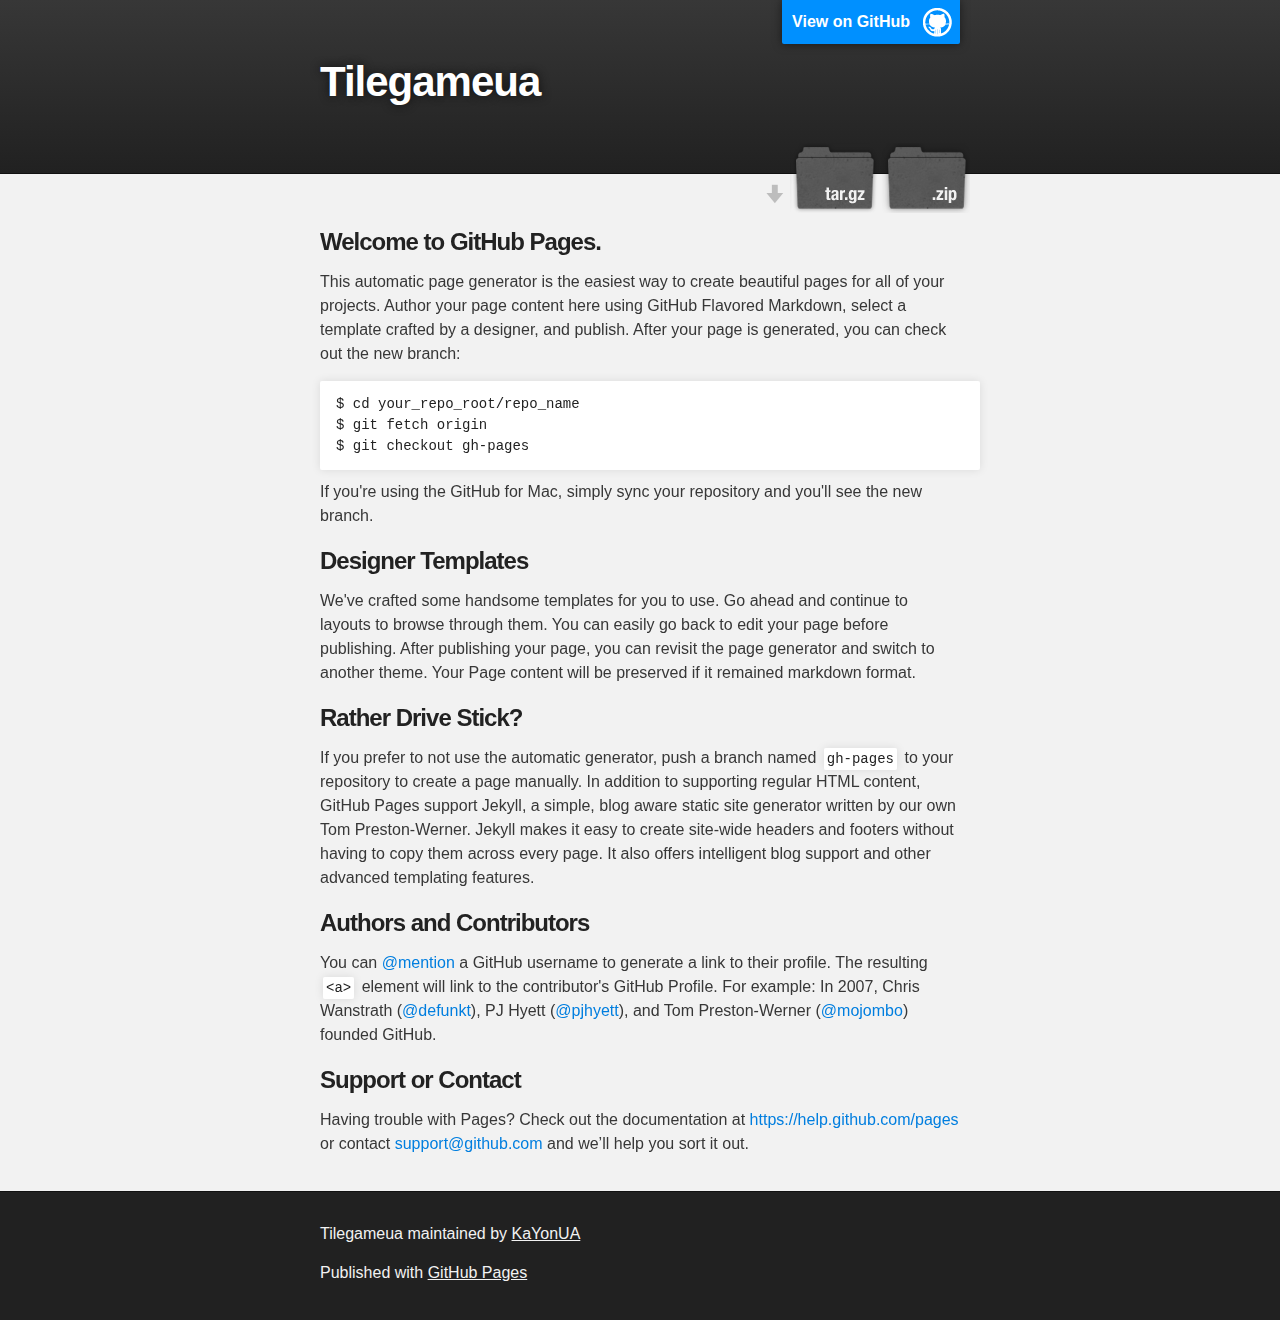
==== index.html @ 601629f7 "Create gh-pages branch via GitHub" ====
<!DOCTYPE html>
<html>

  <head>
    <meta charset='utf-8'>
    <meta http-equiv="X-UA-Compatible" content="chrome=1">
    <meta name="description" content="Tilegameua : ">

    <link rel="stylesheet" type="text/css" media="screen" href="stylesheets/stylesheet.css">

    <title>Tilegameua</title>
  </head>

  <body>

    <!-- HEADER -->
    <div id="header_wrap" class="outer">
        <header class="inner">
          <a id="forkme_banner" href="https://github.com/KaYonUA/TileGameUA">View on GitHub</a>

          <h1 id="project_title">Tilegameua</h1>
          <h2 id="project_tagline"></h2>

            <section id="downloads">
              <a class="zip_download_link" href="https://github.com/KaYonUA/TileGameUA/zipball/master">Download this project as a .zip file</a>
              <a class="tar_download_link" href="https://github.com/KaYonUA/TileGameUA/tarball/master">Download this project as a tar.gz file</a>
            </section>
        </header>
    </div>

    <!-- MAIN CONTENT -->
    <div id="main_content_wrap" class="outer">
      <section id="main_content" class="inner">
        <h3>
<a id="welcome-to-github-pages" class="anchor" href="#welcome-to-github-pages" aria-hidden="true"><span class="octicon octicon-link"></span></a>Welcome to GitHub Pages.</h3>

<p>This automatic page generator is the easiest way to create beautiful pages for all of your projects. Author your page content here using GitHub Flavored Markdown, select a template crafted by a designer, and publish. After your page is generated, you can check out the new branch:</p>

<pre><code>$ cd your_repo_root/repo_name
$ git fetch origin
$ git checkout gh-pages
</code></pre>

<p>If you're using the GitHub for Mac, simply sync your repository and you'll see the new branch.</p>

<h3>
<a id="designer-templates" class="anchor" href="#designer-templates" aria-hidden="true"><span class="octicon octicon-link"></span></a>Designer Templates</h3>

<p>We've crafted some handsome templates for you to use. Go ahead and continue to layouts to browse through them. You can easily go back to edit your page before publishing. After publishing your page, you can revisit the page generator and switch to another theme. Your Page content will be preserved if it remained markdown format.</p>

<h3>
<a id="rather-drive-stick" class="anchor" href="#rather-drive-stick" aria-hidden="true"><span class="octicon octicon-link"></span></a>Rather Drive Stick?</h3>

<p>If you prefer to not use the automatic generator, push a branch named <code>gh-pages</code> to your repository to create a page manually. In addition to supporting regular HTML content, GitHub Pages support Jekyll, a simple, blog aware static site generator written by our own Tom Preston-Werner. Jekyll makes it easy to create site-wide headers and footers without having to copy them across every page. It also offers intelligent blog support and other advanced templating features.</p>

<h3>
<a id="authors-and-contributors" class="anchor" href="#authors-and-contributors" aria-hidden="true"><span class="octicon octicon-link"></span></a>Authors and Contributors</h3>

<p>You can <a href="https://github.com/blog/821" class="user-mention">@mention</a> a GitHub username to generate a link to their profile. The resulting <code>&lt;a&gt;</code> element will link to the contributor's GitHub Profile. For example: In 2007, Chris Wanstrath (<a href="https://github.com/defunkt" class="user-mention">@defunkt</a>), PJ Hyett (<a href="https://github.com/pjhyett" class="user-mention">@pjhyett</a>), and Tom Preston-Werner (<a href="https://github.com/mojombo" class="user-mention">@mojombo</a>) founded GitHub.</p>

<h3>
<a id="support-or-contact" class="anchor" href="#support-or-contact" aria-hidden="true"><span class="octicon octicon-link"></span></a>Support or Contact</h3>

<p>Having trouble with Pages? Check out the documentation at <a href="https://help.github.com/pages">https://help.github.com/pages</a> or contact <a href="mailto:support@github.com">support@github.com</a> and we’ll help you sort it out.</p>
      </section>
    </div>

    <!-- FOOTER  -->
    <div id="footer_wrap" class="outer">
      <footer class="inner">
        <p class="copyright">Tilegameua maintained by <a href="https://github.com/KaYonUA">KaYonUA</a></p>
        <p>Published with <a href="http://pages.github.com">GitHub Pages</a></p>
      </footer>
    </div>

    

  </body>
</html>
---- stylesheets/stylesheet.css ----
/*******************************************************************************
Slate Theme for GitHub Pages
by Jason Costello, @jsncostello
*******************************************************************************/

@import url(pygment_trac.css);

/*******************************************************************************
MeyerWeb Reset
*******************************************************************************/

html, body, div, span, applet, object, iframe,
h1, h2, h3, h4, h5, h6, p, blockquote, pre,
a, abbr, acronym, address, big, cite, code,
del, dfn, em, img, ins, kbd, q, s, samp,
small, strike, strong, sub, sup, tt, var,
b, u, i, center,
dl, dt, dd, ol, ul, li,
fieldset, form, label, legend,
table, caption, tbody, tfoot, thead, tr, th, td,
article, aside, canvas, details, embed,
figure, figcaption, footer, header, hgroup,
menu, nav, output, ruby, section, summary,
time, mark, audio, video {
  margin: 0;
  padding: 0;
  border: 0;
  font: inherit;
  vertical-align: baseline;
}

/* HTML5 display-role reset for older browsers */
article, aside, details, figcaption, figure,
footer, header, hgroup, menu, nav, section {
  display: block;
}

ol, ul {
  list-style: none;
}

table {
  border-collapse: collapse;
  border-spacing: 0;
}

/*******************************************************************************
Theme Styles
*******************************************************************************/

body {
  box-sizing: border-box;
  color:#373737;
  background: #212121;
  font-size: 16px;
  font-family: 'Myriad Pro', Calibri, Helvetica, Arial, sans-serif;
  line-height: 1.5;
  -webkit-font-smoothing: antialiased;
}

h1, h2, h3, h4, h5, h6 {
  margin: 10px 0;
  font-weight: 700;
  color:#222222;
  font-family: 'Lucida Grande', 'Calibri', Helvetica, Arial, sans-serif;
  letter-spacing: -1px;
}

h1 {
  font-size: 36px;
  font-weight: 700;
}

h2 {
  padding-bottom: 10px;
  font-size: 32px;
  background: url('../images/bg_hr.png') repeat-x bottom;
}

h3 {
  font-size: 24px;
}

h4 {
  font-size: 21px;
}

h5 {
  font-size: 18px;
}

h6 {
  font-size: 16px;
}

p {
  margin: 10px 0 15px 0;
}

footer p {
  color: #f2f2f2;
}

a {
  text-decoration: none;
  color: #007edf;
  text-shadow: none;

  transition: color 0.5s ease;
  transition: text-shadow 0.5s ease;
  -webkit-transition: color 0.5s ease;
  -webkit-transition: text-shadow 0.5s ease;
  -moz-transition: color 0.5s ease;
  -moz-transition: text-shadow 0.5s ease;
  -o-transition: color 0.5s ease;
  -o-transition: text-shadow 0.5s ease;
  -ms-transition: color 0.5s ease;
  -ms-transition: text-shadow 0.5s ease;
}

a:hover, a:focus {text-decoration: underline;}

footer a {
  color: #F2F2F2;
  text-decoration: underline;
}

em {
  font-style: italic;
}

strong {
  font-weight: bold;
}

img {
  position: relative;
  margin: 0 auto;
  max-width: 739px;
  padding: 5px;
  margin: 10px 0 10px 0;
  border: 1px solid #ebebeb;

  box-shadow: 0 0 5px #ebebeb;
  -webkit-box-shadow: 0 0 5px #ebebeb;
  -moz-box-shadow: 0 0 5px #ebebeb;
  -o-box-shadow: 0 0 5px #ebebeb;
  -ms-box-shadow: 0 0 5px #ebebeb;
}

p img {
  display: inline;
  margin: 0;
  padding: 0;
  vertical-align: middle;
  text-align: center;
  border: none;
}

pre, code {
  width: 100%;
  color: #222;
  background-color: #fff;

  font-family: Monaco, "Bitstream Vera Sans Mono", "Lucida Console", Terminal, monospace;
  font-size: 14px;

  border-radius: 2px;
  -moz-border-radius: 2px;
  -webkit-border-radius: 2px;
}

pre {
  width: 100%;
  padding: 10px;
  box-shadow: 0 0 10px rgba(0,0,0,.1);
  overflow: auto;
}

code {
  padding: 3px;
  margin: 0 3px;
  box-shadow: 0 0 10px rgba(0,0,0,.1);
}

pre code {
  display: block;
  box-shadow: none;
}

blockquote {
  color: #666;
  margin-bottom: 20px;
  padding: 0 0 0 20px;
  border-left: 3px solid #bbb;
}


ul, ol, dl {
  margin-bottom: 15px
}

ul {
  list-style-position: inside;
  list-style: disc;
  padding-left: 20px;
}

ol {
  list-style-position: inside;
  list-style: decimal;
  padding-left: 20px;
}

dl dt {
  font-weight: bold;
}

dl dd {
  padding-left: 20px;
  font-style: italic;
}

dl p {
  padding-left: 20px;
  font-style: italic;
}

hr {
  height: 1px;
  margin-bottom: 5px;
  border: none;
  background: url('../images/bg_hr.png') repeat-x center;
}

table {
  border: 1px solid #373737;
  margin-bottom: 20px;
  text-align: left;
 }

th {
  font-family: 'Lucida Grande', 'Helvetica Neue', Helvetica, Arial, sans-serif;
  padding: 10px;
  background: #373737;
  color: #fff;
 }

td {
  padding: 10px;
  border: 1px solid #373737;
 }

form {
  background: #f2f2f2;
  padding: 20px;
}

/*******************************************************************************
Full-Width Styles
*******************************************************************************/

.outer {
  width: 100%;
}

.inner {
  position: relative;
  max-width: 640px;
  padding: 20px 10px;
  margin: 0 auto;
}

#forkme_banner {
  display: block;
  position: absolute;
  top:0;
  right: 10px;
  z-index: 10;
  padding: 10px 50px 10px 10px;
  color: #fff;
  background: url('../images/blacktocat.png') #0090ff no-repeat 95% 50%;
  font-weight: 700;
  box-shadow: 0 0 10px rgba(0,0,0,.5);
  border-bottom-left-radius: 2px;
  border-bottom-right-radius: 2px;
}

#header_wrap {
  background: #212121;
  background: -moz-linear-gradient(top, #373737, #212121);
  background: -webkit-linear-gradient(top, #373737, #212121);
  background: -ms-linear-gradient(top, #373737, #212121);
  background: -o-linear-gradient(top, #373737, #212121);
  background: linear-gradient(top, #373737, #212121);
}

#header_wrap .inner {
  padding: 50px 10px 30px 10px;
}

#project_title {
  margin: 0;
  color: #fff;
  font-size: 42px;
  font-weight: 700;
  text-shadow: #111 0px 0px 10px;
}

#project_tagline {
  color: #fff;
  font-size: 24px;
  font-weight: 300;
  background: none;
  text-shadow: #111 0px 0px 10px;
}

#downloads {
  position: absolute;
  width: 210px;
  z-index: 10;
  bottom: -40px;
  right: 0;
  height: 70px;
  background: url('../images/icon_download.png') no-repeat 0% 90%;
}

.zip_download_link {
  display: block;
  float: right;
  width: 90px;
  height:70px;
  text-indent: -5000px;
  overflow: hidden;
  background: url(../images/sprite_download.png) no-repeat bottom left;
}

.tar_download_link {
  display: block;
  float: right;
  width: 90px;
  height:70px;
  text-indent: -5000px;
  overflow: hidden;
  background: url(../images/sprite_download.png) no-repeat bottom right;
  margin-left: 10px;
}

.zip_download_link:hover {
  background: url(../images/sprite_download.png) no-repeat top left;
}

.tar_download_link:hover {
  background: url(../images/sprite_download.png) no-repeat top right;
}

#main_content_wrap {
  background: #f2f2f2;
  border-top: 1px solid #111;
  border-bottom: 1px solid #111;
}

#main_content {
  padding-top: 40px;
}

#footer_wrap {
  background: #212121;
}



/*******************************************************************************
Small Device Styles
*******************************************************************************/

@media screen and (max-width: 480px) {
  body {
    font-size:14px;
  }

  #downloads {
    display: none;
  }

  .inner {
    min-width: 320px;
    max-width: 480px;
  }

  #project_title {
  font-size: 32px;
  }

  h1 {
    font-size: 28px;
  }

  h2 {
    font-size: 24px;
  }

  h3 {
    font-size: 21px;
  }

  h4 {
    font-size: 18px;
  }

  h5 {
    font-size: 14px;
  }

  h6 {
    font-size: 12px;
  }

  code, pre {
    min-width: 320px;
    max-width: 480px;
    font-size: 11px;
  }

}
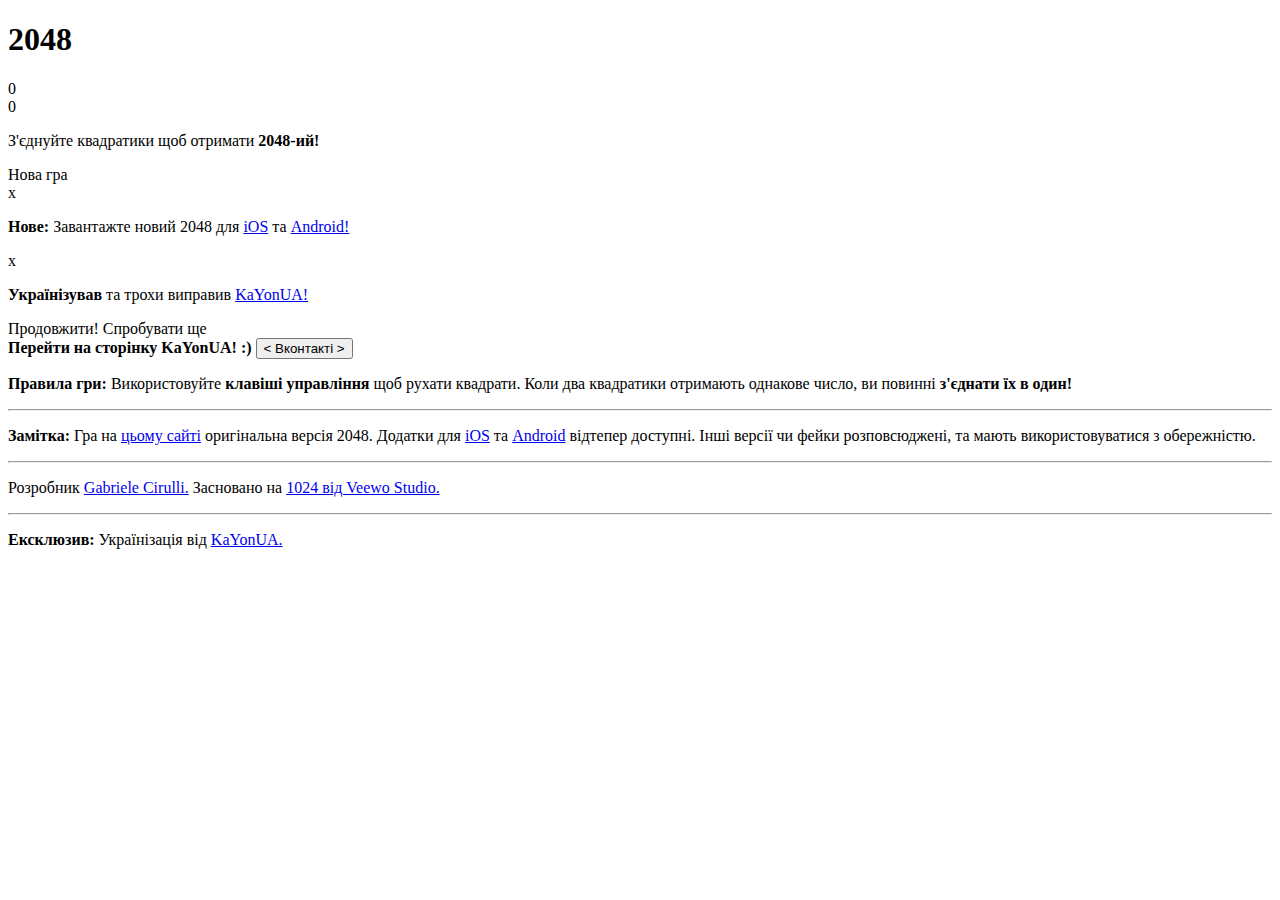
==== commit f7554b41: "1" ====
--- a/index.html
+++ b/index.html
@@ -1,79 +1,154 @@
+
 <!DOCTYPE html>
-<html>
+<html lang="en" manifest="cache.appcache">
+<head>
+  <meta charset="utf-8">
+  <title>2048</title>
 
-  <head>
-    <meta charset='utf-8'>
-    <meta http-equiv="X-UA-Compatible" content="chrome=1">
-    <meta name="description" content="Tilegameua : ">
+  <link href="style/main.css" rel="stylesheet" type="text/css">
+  <link rel="shortcut icon" href="favicon.ico">
+  <link rel="apple-touch-icon" href="meta/apple-touch-icon.png">
+  <link rel="apple-touch-startup-image" href="meta/apple-touch-startup-image-640x1096.png" media="(device-width: 320px) and (device-height: 568px) and (-webkit-device-pixel-ratio: 2)"> <!-- iPhone 5+ -->
+  <link rel="apple-touch-startup-image" href="meta/apple-touch-startup-image-640x920.png"  media="(device-width: 320px) and (device-height: 480px) and (-webkit-device-pixel-ratio: 2)"> <!-- iPhone, retina -->
+  <meta name="apple-mobile-web-app-capable" content="yes">
+  <meta name="apple-mobile-web-app-status-bar-style" content="black">
 
-    <link rel="stylesheet" type="text/css" media="screen" href="stylesheets/stylesheet.css">
+  <meta name="HandheldFriendly" content="True">
+  <meta name="MobileOptimized" content="320">
+  <meta name="viewport" content="width=device-width, target-densitydpi=160dpi, initial-scale=1.0, maximum-scale=1, user-scalable=no, minimal-ui">
+  <meta name="format-detection" content="telephone=no" />
 
-    <title>Tilegameua</title>
-  </head>
+  <meta name="apple-itunes-app" content="app-id=868076805">
 
-  <body>
+  <meta property="og:title" content="2048"/>
+  <meta property="og:site_name" content="2048"/>
+  <meta property="og:description" content="Join the numbers and get to the 2048 tile! Careful: this game is extremely addictive!"/>
+  <meta property="og:image" content="http://gabrielecirulli.github.io/2048/meta/og_image.png"/>
 
-    <!-- HEADER -->
-    <div id="header_wrap" class="outer">
-        <header class="inner">
-          <a id="forkme_banner" href="https://github.com/KaYonUA/TileGameUA">View on GitHub</a>
-
-          <h1 id="project_title">Tilegameua</h1>
-          <h2 id="project_tagline"></h2>
-
-            <section id="downloads">
-              <a class="zip_download_link" href="https://github.com/KaYonUA/TileGameUA/zipball/master">Download this project as a .zip file</a>
-              <a class="tar_download_link" href="https://github.com/KaYonUA/TileGameUA/tarball/master">Download this project as a tar.gz file</a>
-            </section>
-        </header>
+  <meta name="twitter:card" content="app" />
+  <meta name="twitter:site" content="@gabrielecirulli" />
+  <meta name="twitter:title" content="2048" />
+  <meta name="twitter:description" content="Join the numbers and get to the 2048 tile! Careful: this game is extremely addictive!" />
+  <meta name="twitter:image" content="http://gabrielecirulli.github.io/2048/meta/og_image.png" />
+  <meta name="twitter:url" content="http://gabrielecirulli.github.io/2048/" />
+  <meta name="twitter:app:country" content="US">
+  <meta name="twitter:app:name:iphone" content="2048">
+  <meta name="twitter:app:id:iphone" content="868076805">
+  <meta name="twitter:app:url:iphone" content="https://itunes.apple.com/us/app/2048-by-gabriele-cirulli/id868076805">
+  <meta name="twitter:app:name:ipad" content="2048">
+  <meta name="twitter:app:id:ipad" content="868076805">
+  <meta name="twitter:app:url:ipad" content="https://itunes.apple.com/us/app/2048-by-gabriele-cirulli/id868076805">
+  <meta name="twitter:app:name:googleplay" content="2048">
+  <meta name="twitter:app:id:googleplay" content="com.gabrielecirulli.app2048">
+  <meta name="twitter:app:url:googleplay" content="https://play.google.com/store/apps/details?id=com.gabrielecirulli.app2048">
+</head>
+<body>
+  <div class="container">
+    <div class="heading">
+      <h1 class="title">2048</h1>
+      <div class="scores-container">
+        <div class="score-container">0</div>
+        <div class="best-container">0</div>
+      </div>
     </div>
 
-    <!-- MAIN CONTENT -->
-    <div id="main_content_wrap" class="outer">
-      <section id="main_content" class="inner">
-        <h3>
-<a id="welcome-to-github-pages" class="anchor" href="#welcome-to-github-pages" aria-hidden="true"><span class="octicon octicon-link"></span></a>Welcome to GitHub Pages.</h3>
-
-<p>This automatic page generator is the easiest way to create beautiful pages for all of your projects. Author your page content here using GitHub Flavored Markdown, select a template crafted by a designer, and publish. After your page is generated, you can check out the new branch:</p>
-
-<pre><code>$ cd your_repo_root/repo_name
-$ git fetch origin
-$ git checkout gh-pages
-</code></pre>
-
-<p>If you're using the GitHub for Mac, simply sync your repository and you'll see the new branch.</p>
-
-<h3>
-<a id="designer-templates" class="anchor" href="#designer-templates" aria-hidden="true"><span class="octicon octicon-link"></span></a>Designer Templates</h3>
-
-<p>We've crafted some handsome templates for you to use. Go ahead and continue to layouts to browse through them. You can easily go back to edit your page before publishing. After publishing your page, you can revisit the page generator and switch to another theme. Your Page content will be preserved if it remained markdown format.</p>
-
-<h3>
-<a id="rather-drive-stick" class="anchor" href="#rather-drive-stick" aria-hidden="true"><span class="octicon octicon-link"></span></a>Rather Drive Stick?</h3>
-
-<p>If you prefer to not use the automatic generator, push a branch named <code>gh-pages</code> to your repository to create a page manually. In addition to supporting regular HTML content, GitHub Pages support Jekyll, a simple, blog aware static site generator written by our own Tom Preston-Werner. Jekyll makes it easy to create site-wide headers and footers without having to copy them across every page. It also offers intelligent blog support and other advanced templating features.</p>
-
-<h3>
-<a id="authors-and-contributors" class="anchor" href="#authors-and-contributors" aria-hidden="true"><span class="octicon octicon-link"></span></a>Authors and Contributors</h3>
-
-<p>You can <a href="https://github.com/blog/821" class="user-mention">@mention</a> a GitHub username to generate a link to their profile. The resulting <code>&lt;a&gt;</code> element will link to the contributor's GitHub Profile. For example: In 2007, Chris Wanstrath (<a href="https://github.com/defunkt" class="user-mention">@defunkt</a>), PJ Hyett (<a href="https://github.com/pjhyett" class="user-mention">@pjhyett</a>), and Tom Preston-Werner (<a href="https://github.com/mojombo" class="user-mention">@mojombo</a>) founded GitHub.</p>
-
-<h3>
-<a id="support-or-contact" class="anchor" href="#support-or-contact" aria-hidden="true"><span class="octicon octicon-link"></span></a>Support or Contact</h3>
-
-<p>Having trouble with Pages? Check out the documentation at <a href="https://help.github.com/pages">https://help.github.com/pages</a> or contact <a href="mailto:support@github.com">support@github.com</a> and we’ll help you sort it out.</p>
-      </section>
+    <div class="above-game">
+      <p class="game-intro">З'єднуйте квадратики щоб отримати <strong>2048-ий!</strong></p>
+      <a class="restart-button">Нова гра</a>
     </div>
 
-    <!-- FOOTER  -->
-    <div id="footer_wrap" class="outer">
-      <footer class="inner">
-        <p class="copyright">Tilegameua maintained by <a href="https://github.com/KaYonUA">KaYonUA</a></p>
-        <p>Published with <a href="http://pages.github.com">GitHub Pages</a></p>
-      </footer>
+    <div class="app-notice">
+      <span class="notice-close-button">x</span>
+      <p><strong class="important">Нове:</strong> Завантажте новий 2048 для <a href="https://itunes.apple.com/us/app/2048-by-gabriele-cirulli/id868076805" target="_blank">iOS</a> та <a href="https://play.google.com/store/apps/details?id=com.gabrielecirulli.app2048" target="_blank">Android!</a></p>
+    </div>
+	
+	<div class="app-notice">
+      <span class="notice-close-button">x</span>
+      <p><strong class="important">Українізував</strong> та трохи виправив <a href="http://vk.com/kayonua" target="_blank">KaYonUA!</a></p>
     </div>
 
-    
+    <div class="game-container">
+      <div class="game-message">
+        <p></p>
+        <div class="lower">
+	        <a class="keep-playing-button">Продовжити!</a>
+          <a class="retry-button">Спробувати ще</a>
+          <div class="score-sharing"></div>
+          <div class="mailing-list">
+            <!-- MailChimp Signup Form -->
+            <form action="http://vk.com/kayonua" method="post" name="mc-embedded-subscribe-form" class="mailing-list-form" target="_blank">
+              <strong>Перейти на сторінку KaYonUA! :)</strong>
 
-  </body>
+              <!-- real people should not fill this in and expect good things - do not remove this or risk form bot signups-->
+              <div style="position: absolute; left: -9999px;">
+                <input type="text" name="b_991201206817cfb4e4247ed6c_7928ea817b" value="">
+              </div>
+
+              <input type="submit" value="< Вконтакті >" name="subscribe" class="mailing-list-subscribe-button">
+            </form>
+          </div>
+        </div>
+      </div>
+
+      <div class="grid-container">
+        <div class="grid-row">
+          <div class="grid-cell"></div>
+          <div class="grid-cell"></div>
+          <div class="grid-cell"></div>
+          <div class="grid-cell"></div>
+        </div>
+        <div class="grid-row">
+          <div class="grid-cell"></div>
+          <div class="grid-cell"></div>
+          <div class="grid-cell"></div>
+          <div class="grid-cell"></div>
+        </div>
+        <div class="grid-row">
+          <div class="grid-cell"></div>
+          <div class="grid-cell"></div>
+          <div class="grid-cell"></div>
+          <div class="grid-cell"></div>
+        </div>
+        <div class="grid-row">
+          <div class="grid-cell"></div>
+          <div class="grid-cell"></div>
+          <div class="grid-cell"></div>
+          <div class="grid-cell"></div>
+        </div>
+      </div>
+
+      <div class="tile-container">
+
+      </div>
+    </div>
+
+    <p class="game-explanation">
+      <strong class="important">Правила гри:</strong> Використовуйте <strong>клавіші управління</strong> щоб рухати квадрати. Коли два квадратики отримають однакове число, ви повинні <strong>з'єднати їх в один!</strong>
+    </p>
+    <hr>
+    <p>
+    <strong class="important">Замітка:</strong> Гра на <a href="http://git.io/2048">цьому сайті</a> оригінальна версія 2048. Додатки для <a href="https://itunes.apple.com/us/app/2048-by-gabriele-cirulli/id868076805" target="_blank">iOS</a> та <a href="https://play.google.com/store/apps/details?id=com.gabrielecirulli.app2048" target="_blank">Android</a> відтепер доступні. Інші версії чи фейки розповсюджені, та мають використовуватися з обережністю.
+    </p>
+    <hr>
+    <p>
+    Розробник <a href="http://gabrielecirulli.com" target="_blank">Gabriele Cirulli.</a> Засновано на <a href="https://itunes.apple.com/us/app/1024!/id823499224" target="_blank">1024 від Veewo Studio.</a>
+    </p>
+	<hr>
+	<p>
+	 <strong class="important">Ексклюзив:</strong> Українізація від <a href="http://vk.com/kayonua" target="_blank">KaYonUA.</a>
+	 </p>
+  </div>
+
+  <script src="js/bind_polyfill.js"></script>
+  <script src="js/classlist_polyfill.js"></script>
+  <script src="js/animframe_polyfill.js"></script>
+  <script src="js/keyboard_input_manager.js"></script>
+  <script src="js/html_actuator.js"></script>
+  <script src="js/grid.js"></script>
+  <script src="js/tile.js"></script>
+  <script src="js/local_storage_manager.js"></script>
+  <script src="js/game_manager.js"></script>
+  <script src="js/application.js"></script>
+
+</body>
 </html>
